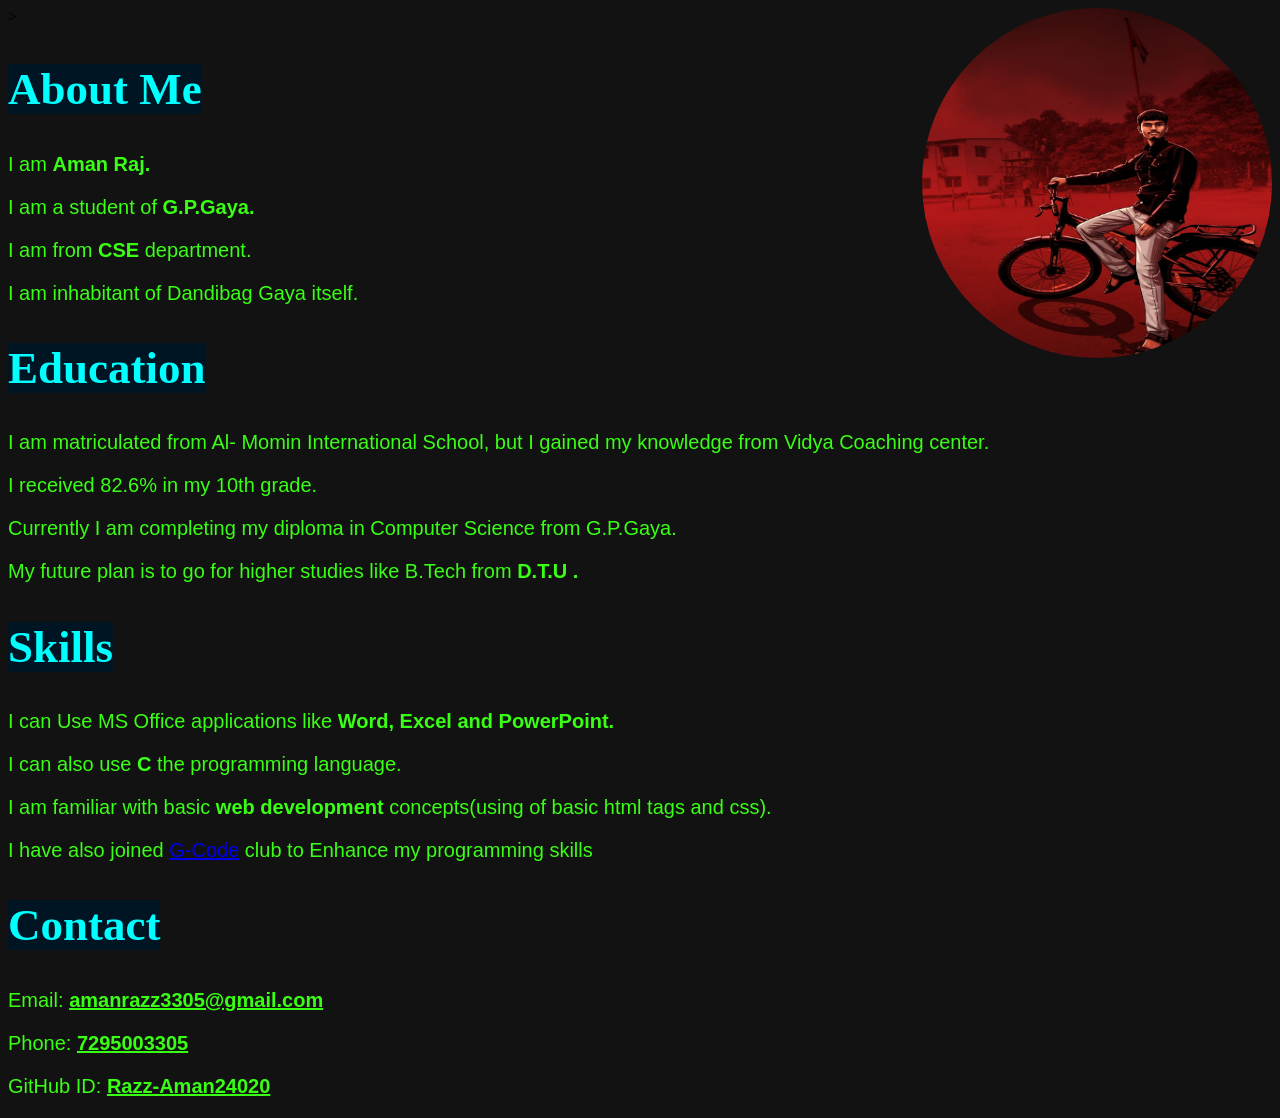
==== index.html @ bafdcde6 "Update index.html" ====
<!DOCTYPE html>
<html>
<head>
    <title>Resume</title>
    <link rel="stylesheet" href="resume.css">
</head>
<body>
    <img src="2nd photo.jpeg" height="350" width="350" style="border-radius: 50%;float: right;"class="profile-pic"> >
    <section> 
        <h1><mark>About Me</mark></h1>
        <p>I am <b>Aman Raj.</b></p>
        <p>I am a student of <b>G.P.Gaya.</b></p>
        <p>I am from <b>CSE </b>department.</p>
        <p>I am inhabitant of Dandibag Gaya itself. </p>
    </section>
    <section>
        <h1><mark>Education</mark></h1>
        <p>I am matriculated from Al- Momin International School, but I gained my knowledge from Vidya Coaching center.</p>
        <p>I received 82.6% in my 10th grade.</p>
        <p>Currently I am completing my diploma in Computer Science from G.P.Gaya.</p>
        <p>My future plan is to go for higher studies like B.Tech from <b>D.T.U .</b></p>
    </section>
    <section> 
        <h1><mark>Skills</mark></h1>
        <p>I can Use MS Office applications like<b> Word, Excel and PowerPoint.</b></p>
        <p>I can also use <b>C</b> the programming language. </p>
        <p>I am familiar with basic <b>web development </b>concepts(using of basic html tags and css).</p>
        <p>I have also joined <a href="https://gcodeclub.in">G-Code</a> club to Enhance my programming skills</p>
    </section>
    <section>
        <h1><mark>Contact</mark></h1>
        <p>Email: <b><u>amanrazz3305@gmail.com</u></b></p>
        <p>Phone: <b><u>7295003305</u></b></p>
        <p>GitHub ID: <b><u>Razz-Aman24020</u></b></p>
    </section>
    
</body>
</html>
---- resume.css ----
body{
    background-color:#121212;
}
h1{
color: cyan;
font-size: 45px;
}
mark{
    background-color: #001524;
    color:cyan;}
p{
    color: #39ff14;
    font-size: 20px;
    font-family: 'Franklin Gothic Medium', 'Arial Narrow', Arial, sans-serif;
}
.profile-pic:hover
{
    transition: transform 2s ease;
    transform-style: preserve-3d;
}
.profile-pic:hover{
   transform: perspective(1000px) rotateY(360deg);
}
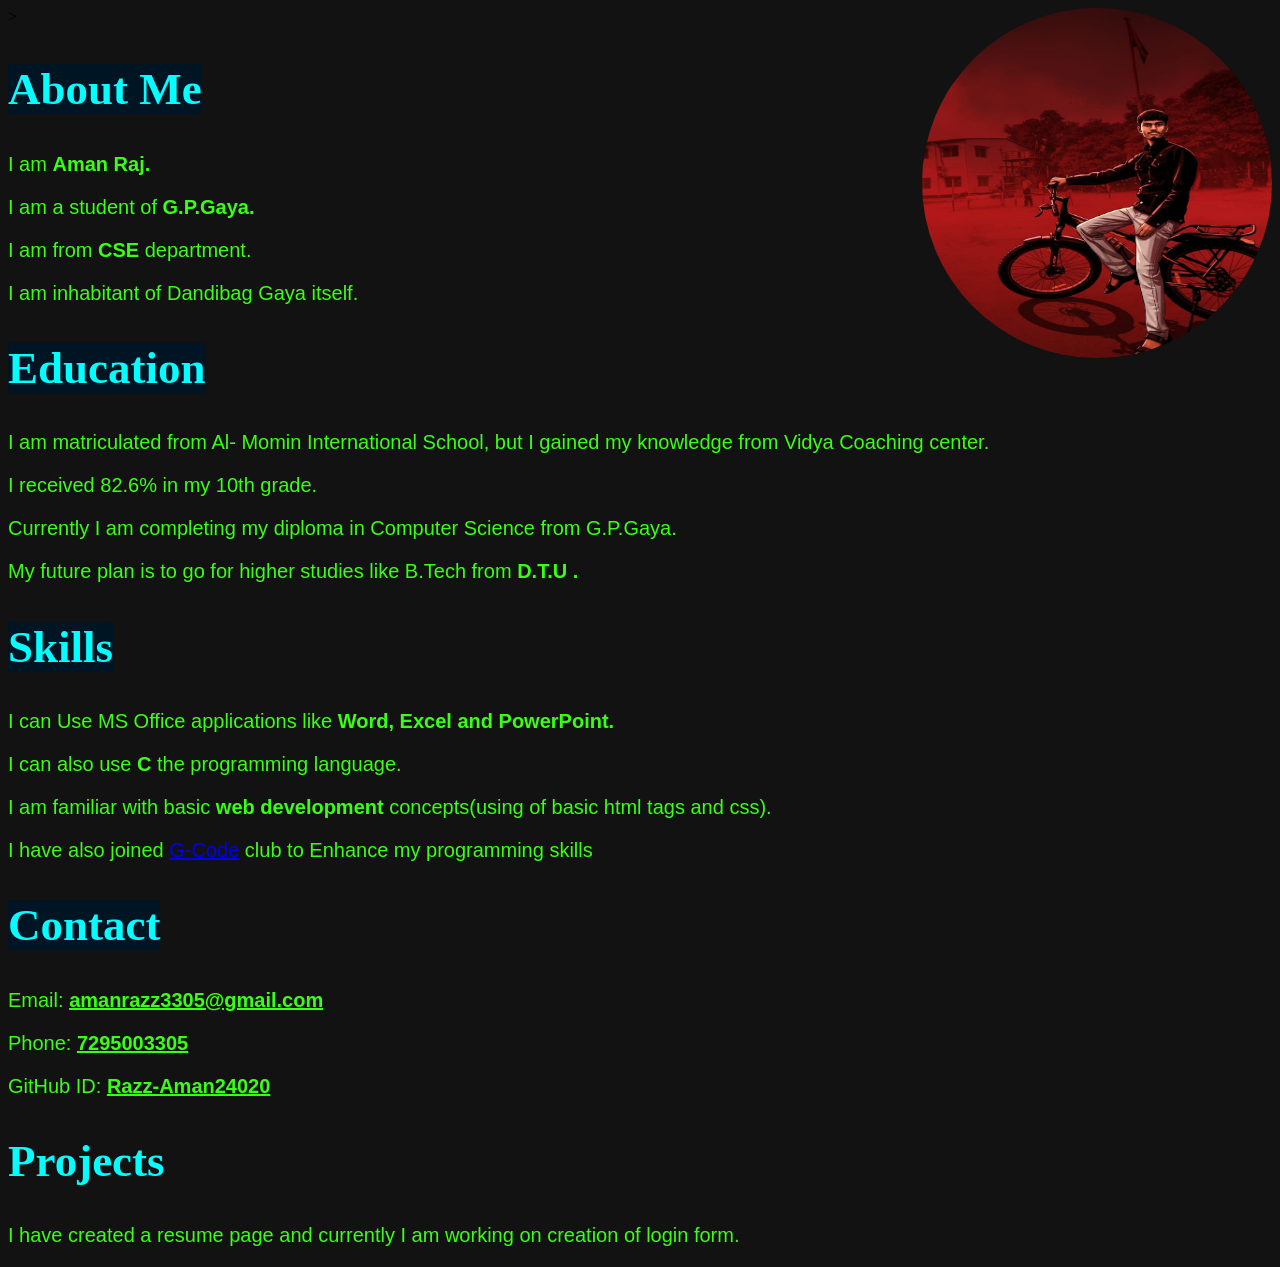
==== commit fee6f263: "Update index.html" ====
--- a/index.html
+++ b/index.html
@@ -33,6 +33,10 @@
         <p>Phone: <b><u>7295003305</u></b></p>
         <p>GitHub ID: <b><u>Razz-Aman24020</u></b></p>
     </section>
+    <section>
+        <h1>Projects</h1>
+        <p>I have created a resume page and currently I am working on creation of login form.</p>
+    </section>
     
 </body>
 </html>
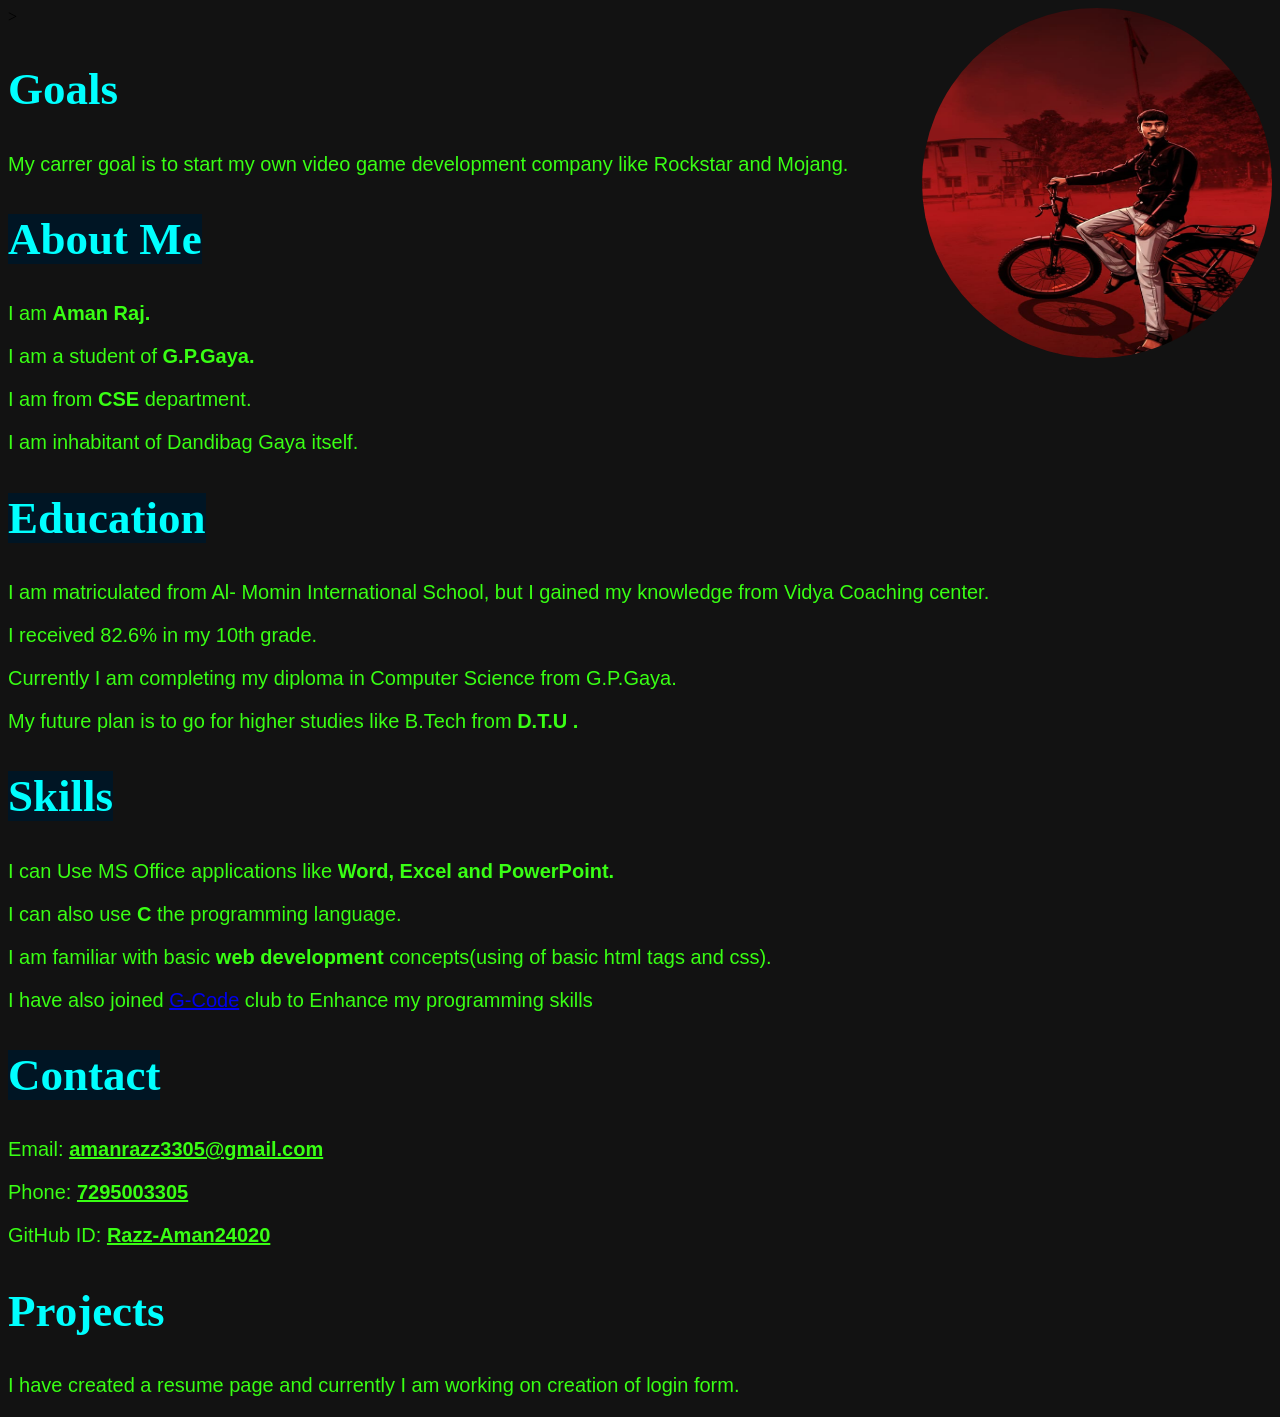
==== commit 0028ce2b: "Update index.html" ====
--- a/index.html
+++ b/index.html
@@ -6,6 +6,10 @@
 </head>
 <body>
     <img src="2nd photo.jpeg" height="350" width="350" style="border-radius: 50%;float: right;"class="profile-pic"> >
+    <section>
+        <h1>Goals</h1>
+        <p>My carrer goal is to start my own video game development company like Rockstar and Mojang. </p>
+    </section>
     <section> 
         <h1><mark>About Me</mark></h1>
         <p>I am <b>Aman Raj.</b></p>
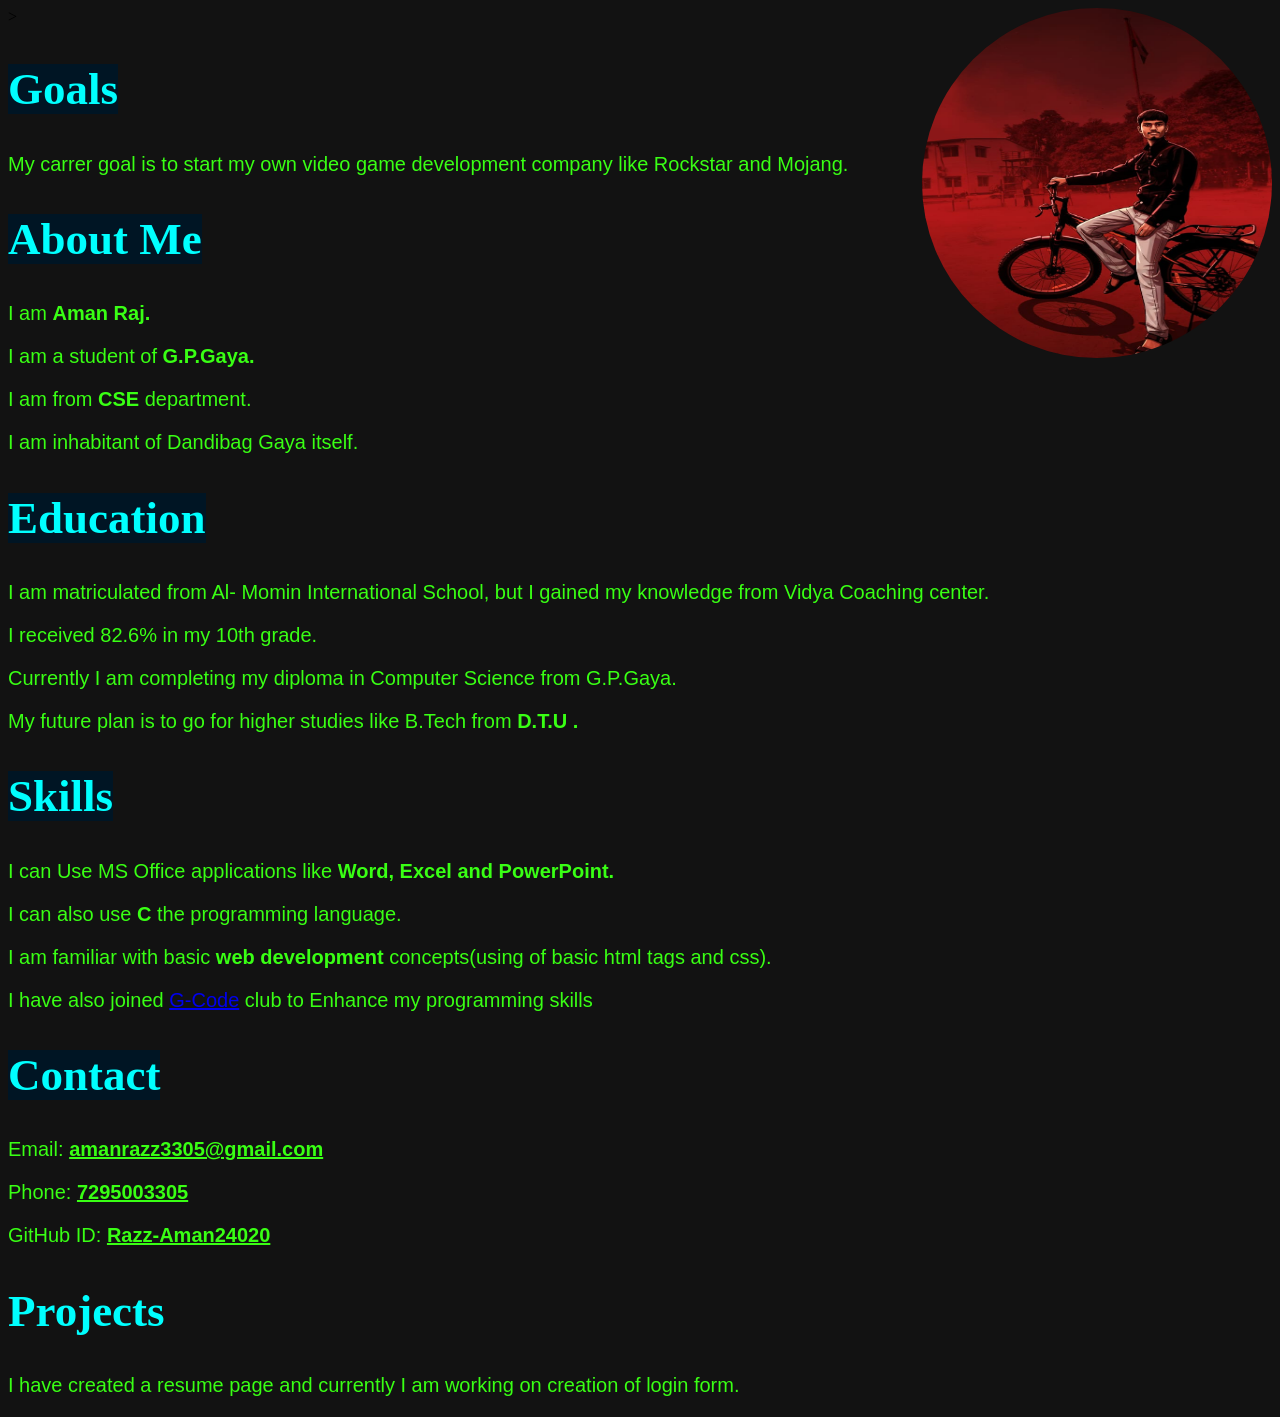
==== commit fff0833c: "Update index.html" ====
--- a/index.html
+++ b/index.html
@@ -7,7 +7,7 @@
 <body>
     <img src="2nd photo.jpeg" height="350" width="350" style="border-radius: 50%;float: right;"class="profile-pic"> >
     <section>
-        <h1>Goals</h1>
+        <h1><mark>Goals</mark></h1>
         <p>My carrer goal is to start my own video game development company like Rockstar and Mojang. </p>
     </section>
     <section> 
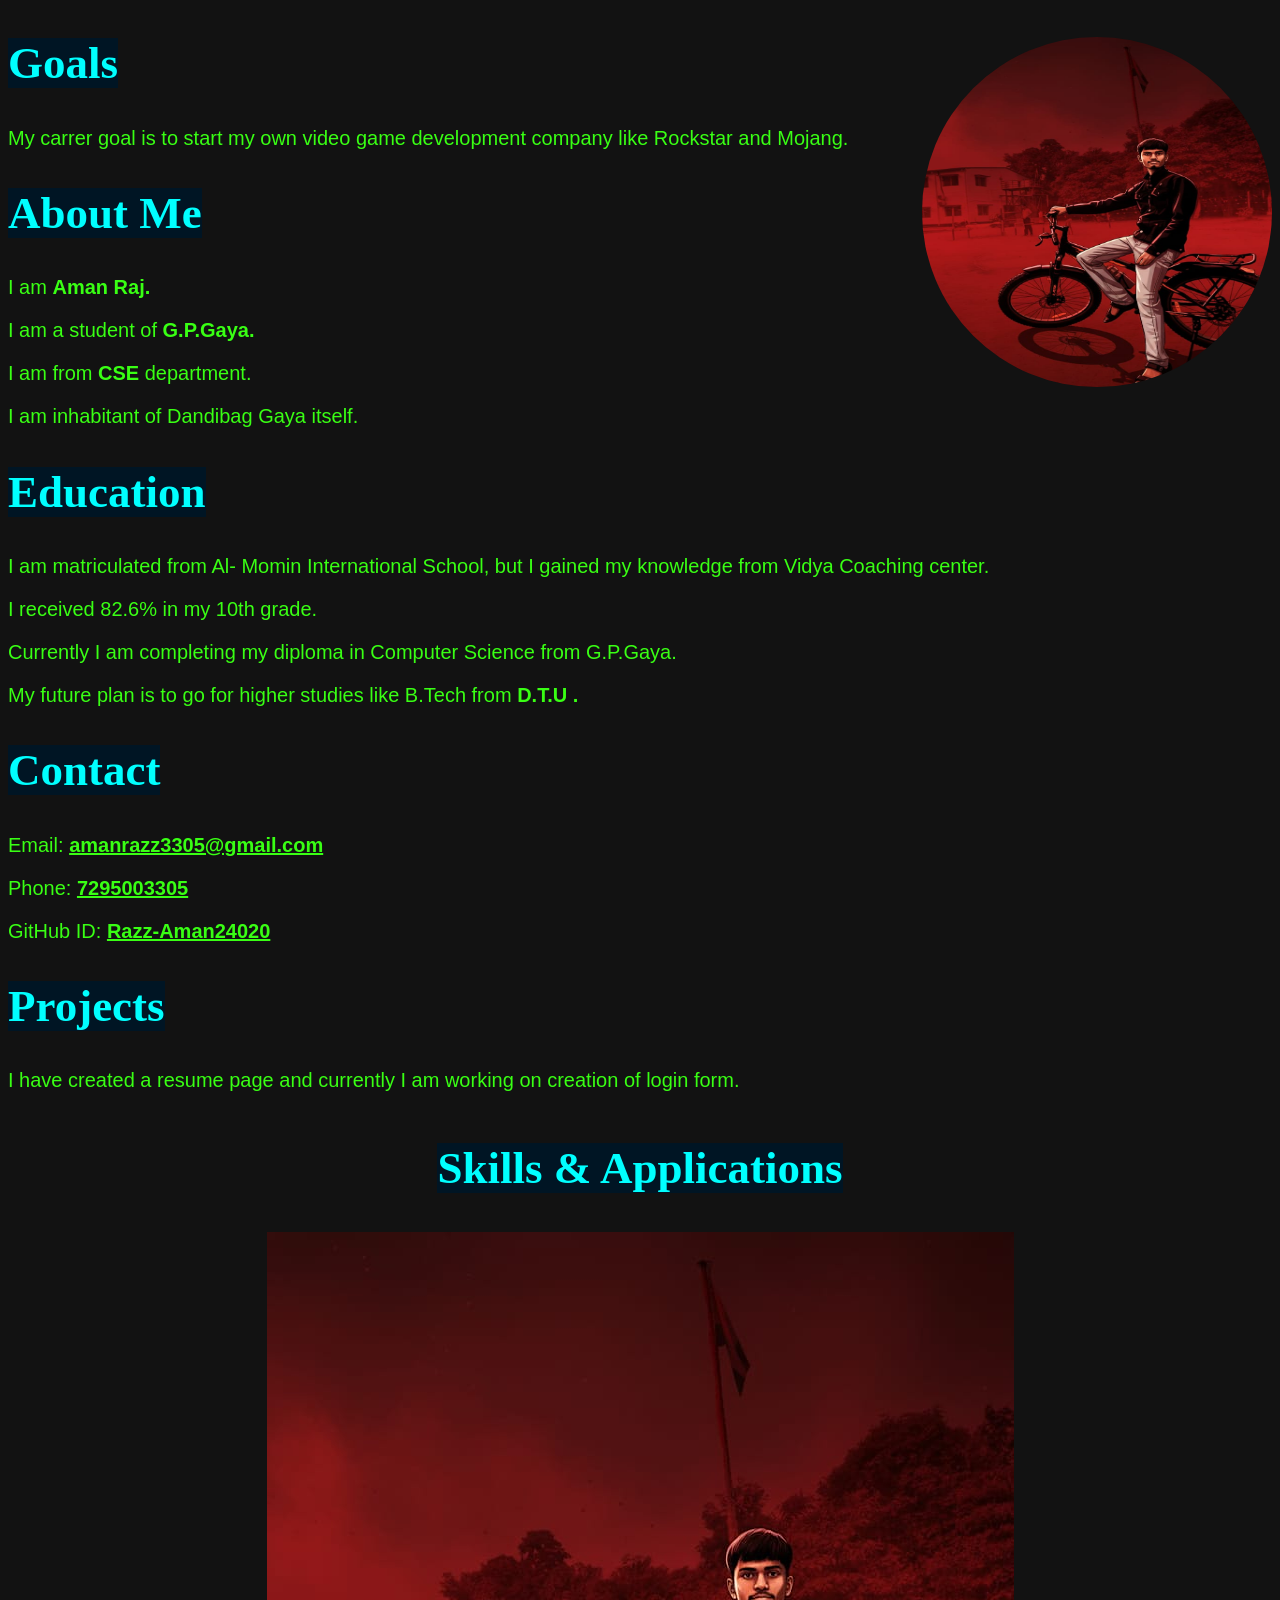
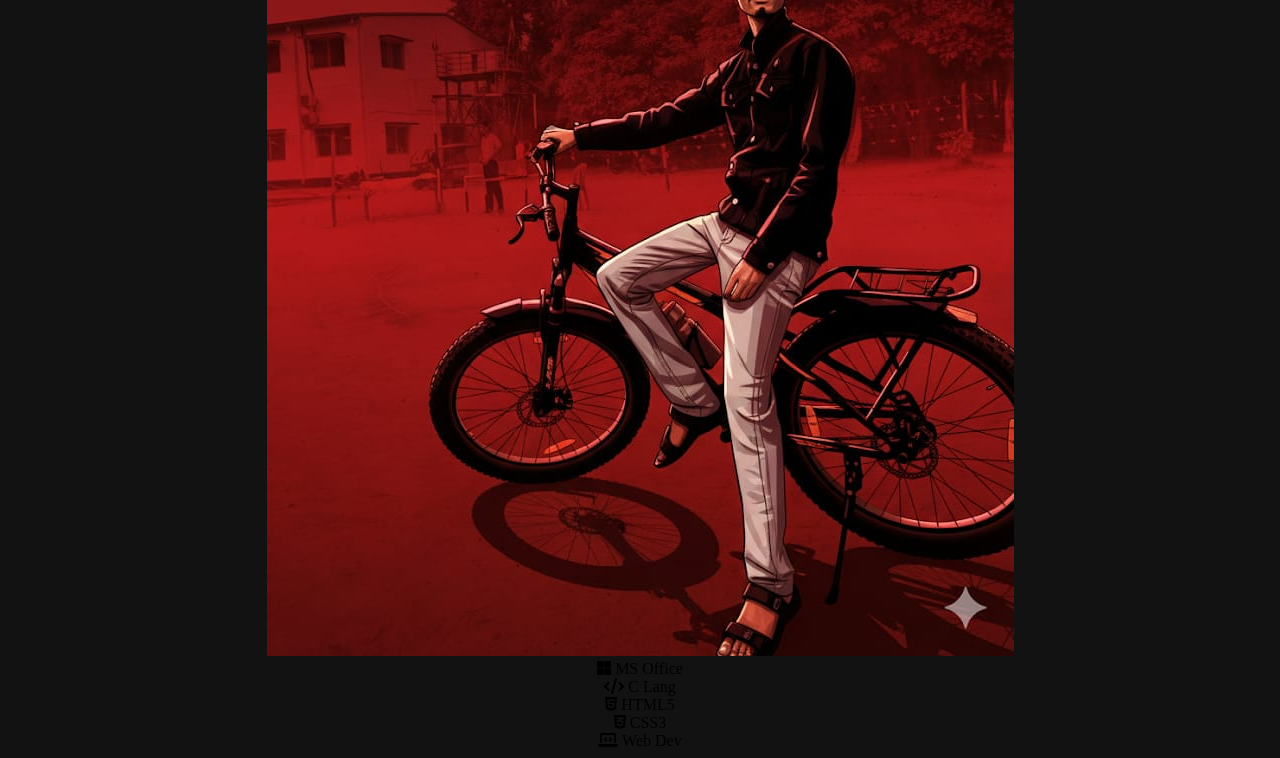
==== commit 137073a5: "Update index.html" ====
--- a/index.html
+++ b/index.html
@@ -3,13 +3,16 @@
 <head>
     <title>Resume</title>
     <link rel="stylesheet" href="resume.css">
+    <link rel="stylesheet" href="https://cdnjs.cloudflare.com/ajax/libs/font-awesome/6.5.1/css/all.min.css">
 </head>
 <body>
-    <img src="2nd photo.jpeg" height="350" width="350" style="border-radius: 50%;float: right;"class="profile-pic"> >
+    <img src="2nd photo.jpeg" height="350" width="350" style="border-radius: 50%; float: right;" class="profile-pic">
+    
     <section>
         <h1><mark>Goals</mark></h1>
         <p>My carrer goal is to start my own video game development company like Rockstar and Mojang. </p>
     </section>
+    
     <section> 
         <h1><mark>About Me</mark></h1>
         <p>I am <b>Aman Raj.</b></p>
@@ -17,6 +20,7 @@
         <p>I am from <b>CSE </b>department.</p>
         <p>I am inhabitant of Dandibag Gaya itself. </p>
     </section>
+    
     <section>
         <h1><mark>Education</mark></h1>
         <p>I am matriculated from Al- Momin International School, but I gained my knowledge from Vidya Coaching center.</p>
@@ -24,22 +28,48 @@
         <p>Currently I am completing my diploma in Computer Science from G.P.Gaya.</p>
         <p>My future plan is to go for higher studies like B.Tech from <b>D.T.U .</b></p>
     </section>
-    <section> 
-        <h1><mark>Skills</mark></h1>
-        <p>I can Use MS Office applications like<b> Word, Excel and PowerPoint.</b></p>
-        <p>I can also use <b>C</b> the programming language. </p>
-        <p>I am familiar with basic <b>web development </b>concepts(using of basic html tags and css).</p>
-        <p>I have also joined <a href="https://gcodeclub.in">G-Code</a> club to Enhance my programming skills</p>
-    </section>
+
     <section>
         <h1><mark>Contact</mark></h1>
         <p>Email: <b><u>amanrazz3305@gmail.com</u></b></p>
         <p>Phone: <b><u>7295003305</u></b></p>
         <p>GitHub ID: <b><u>Razz-Aman24020</u></b></p>
     </section>
+    
     <section>
-        <h1>Projects</h1>
+        <h1><mark>Projects</mark></h1>
         <p>I have created a resume page and currently I am working on creation of login form.</p>
+    </section>
+
+    <!-- SKILLS SECTION MOVED TO BOTTOM -->
+    <section style="text-align: center; margin-top: 50px;"> 
+        <h1><mark>Skills & Applications</mark></h1>
+        
+        <div class="orbit-container">
+            <img src="2nd photo.jpeg" class="center-model" alt="Aman Raj">
+            
+            <!-- Notice the delays are now -3s, -6s, etc. because the animation is 15s total -->
+            <div class="icon-wrapper" style="--delay: 0s;">
+                <i class="fa-brands fa-microsoft"></i>
+                <span class="icon-text">MS Office</span>
+            </div>
+            <div class="icon-wrapper" style="--delay: -3s;">
+                <i class="fa-solid fa-code"></i>
+                <span class="icon-text">C Lang</span>
+            </div>
+            <div class="icon-wrapper" style="--delay: -6s;">
+                <i class="fa-brands fa-html5"></i>
+                <span class="icon-text">HTML5</span>
+            </div>
+            <div class="icon-wrapper" style="--delay: -9s;">
+                <i class="fa-brands fa-css3-alt"></i>
+                <span class="icon-text">CSS3</span>
+            </div>
+            <div class="icon-wrapper" style="--delay: -12s;">
+                <i class="fa-solid fa-laptop-code"></i>
+                <span class="icon-text">Web Dev</span>
+            </div>
+        </div>
     </section>
     
 </body>
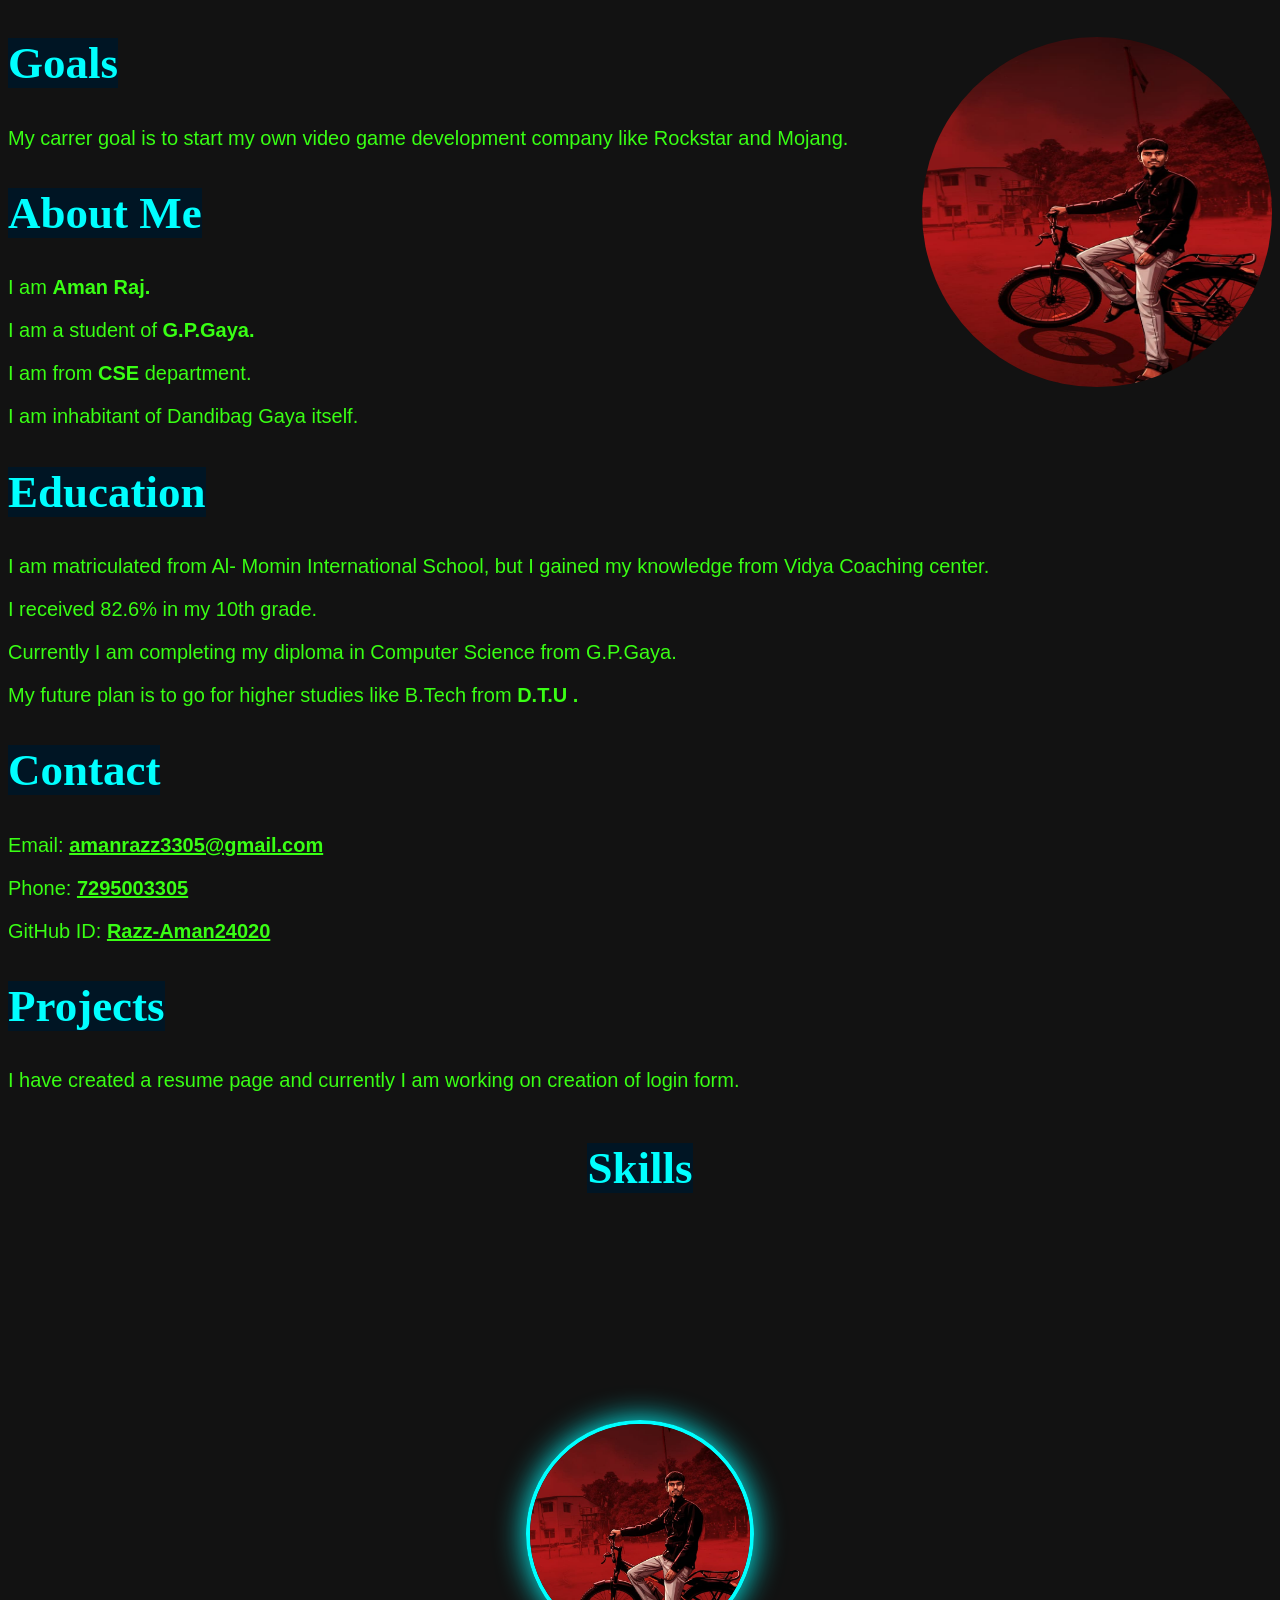
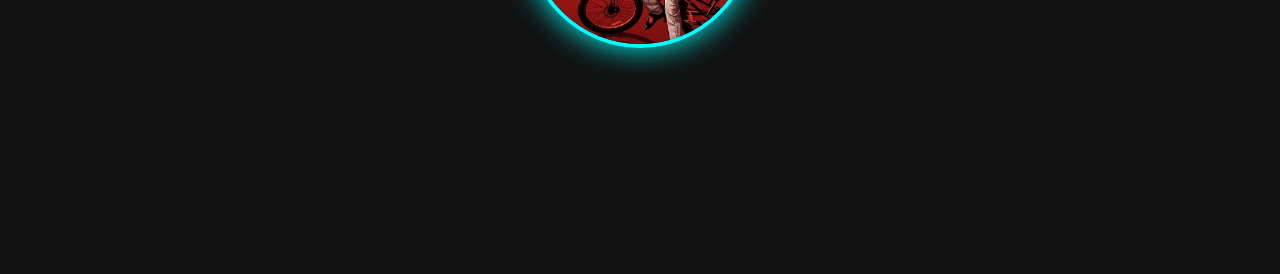
==== commit d79038a1: "Fix HTML formatting and structure" ====
--- a/index.html
+++ b/index.html
@@ -43,7 +43,7 @@
 
     <!-- SKILLS SECTION MOVED TO BOTTOM -->
     <section style="text-align: center; margin-top: 50px;"> 
-        <h1><mark>Skills & Applications</mark></h1>
+        <h1><mark>Skills</mark></h1>
         
         <div class="orbit-container">
             <img src="2nd photo.jpeg" class="center-model" alt="Aman Raj">
--- a/resume.css
+++ b/resume.css
@@ -1,23 +1,102 @@
-body{
+body {
     background-color:#121212;
 }
-h1{
-color: cyan;
-font-size: 45px;
+
+h1 {
+    color: cyan;
+    font-size: 45px;
 }
-mark{
+
+mark {
     background-color: #001524;
-    color:cyan;}
-p{
+    color:cyan;
+}
+
+p {
     color: #39ff14;
     font-size: 20px;
     font-family: 'Franklin Gothic Medium', 'Arial Narrow', Arial, sans-serif;
 }
-.profile-pic:hover
-{
+
+.profile-pic {
     transition: transform 2s ease;
     transform-style: preserve-3d;
 }
-.profile-pic:hover{
+
+.profile-pic:hover {
    transform: perspective(1000px) rotateY(360deg);
-}+}
+
+
+
+.orbit-container {
+    position: relative;
+    width: 600px; 
+    height: 600px; 
+    margin: 40px auto;
+    display: flex;
+    justify-content: center;
+    align-items: center;
+}
+
+/* Bigger Center Picture */
+.center-model {
+    width: 220px; 
+    height: 220px; 
+    border-radius: 50%;
+    object-fit: cover; 
+    position: absolute;
+    z-index: 10;
+    border: 4px solid cyan;
+    box-shadow: 0 0 30px cyan, inset 0 0 20px rgba(0, 0, 0, 0.8);
+    animation: float 4s ease-in-out infinite;
+}
+
+/* Bigger Icons and Text container */
+.icon-wrapper {
+    position: absolute;
+    font-size: 55px; 
+    color: #39ff14;  
+    filter: drop-shadow(0 0 10px #39ff14); 
+    
+    
+    display: flex;
+    flex-direction: column;
+    align-items: center;
+    justify-content: center;
+
+    
+    animation: orbit 15s linear infinite;
+    animation-delay: var(--delay);
+}
+
+.icon-text {
+    font-family: 'Franklin Gothic Medium', 'Arial Narrow', Arial, sans-serif;
+    font-size: 18px;
+    color: cyan;
+    margin-top: 10px;
+    font-weight: bold;
+    text-shadow: 0 0 5px #000;
+}
+
+
+
+@keyframes orbit {
+    0% {
+       
+        transform: rotate(0deg) translateX(240px) rotate(0deg);
+    }
+    100% {
+    
+        transform: rotate(360deg) translateX(240px) rotate(-360deg);
+    }
+}
+
+@keyframes float {
+    0%, 100% {
+        transform: translateY(0);
+    }
+    50% {
+        transform: translateY(-15px);
+    }
+}
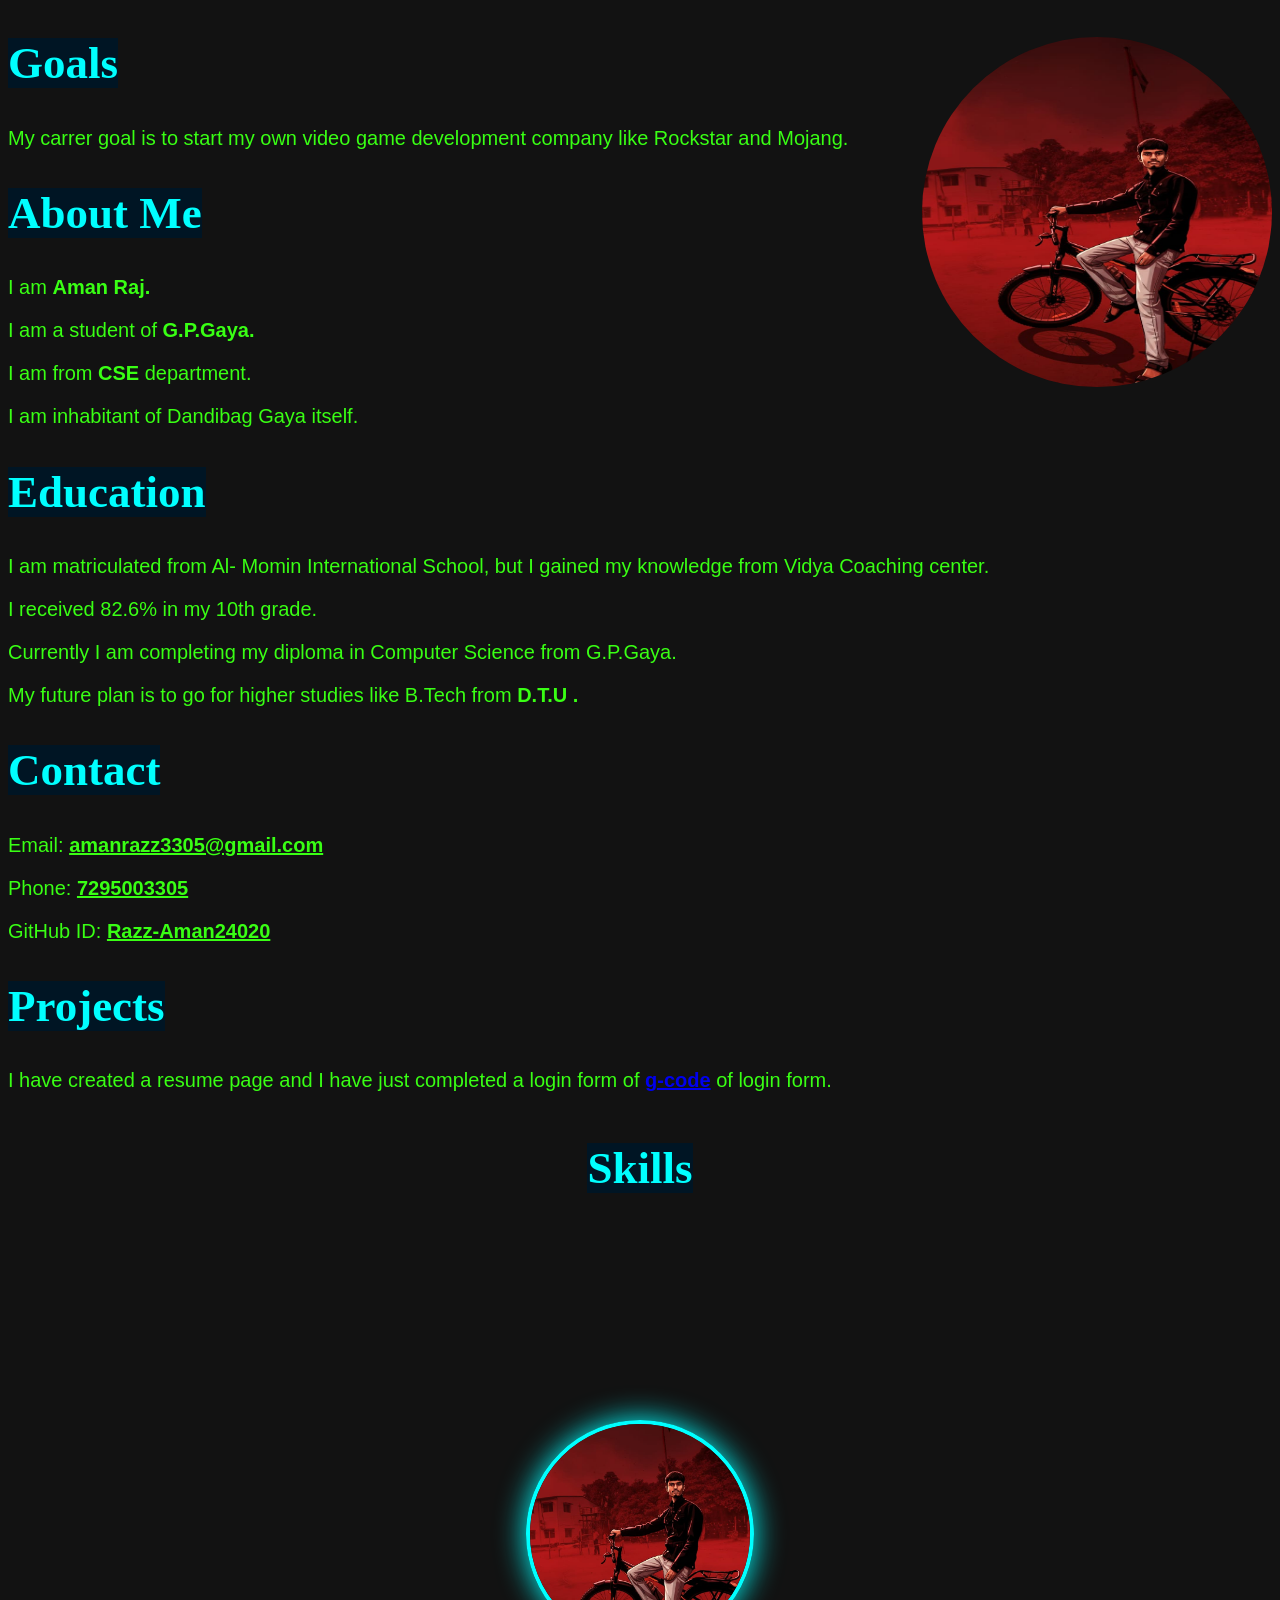
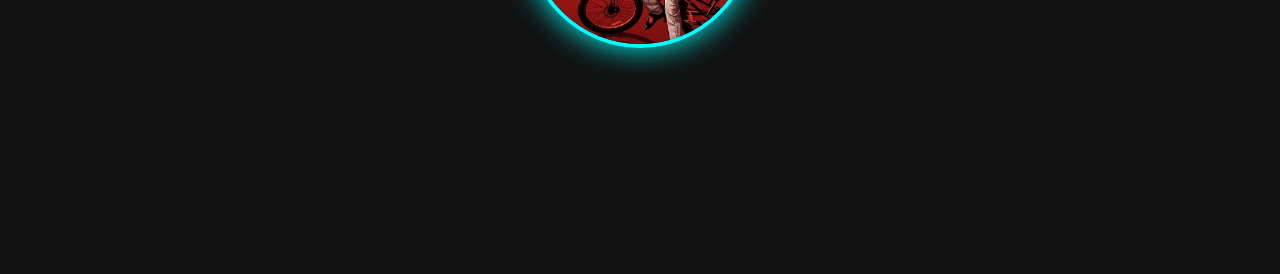
==== commit a1c5c95d: "Update index.html" ====
--- a/index.html
+++ b/index.html
@@ -33,12 +33,12 @@
         <h1><mark>Contact</mark></h1>
         <p>Email: <b><u>amanrazz3305@gmail.com</u></b></p>
         <p>Phone: <b><u>7295003305</u></b></p>
-        <p>GitHub ID: <b><u>Razz-Aman24020</u></b></p>
+        <p>GitHub ID: <b> <a href="https://github.com/Razz-Aman24020" target="_blank" style="color: #39ff14;">Razz-Aman24020</a></b></p>
     </section>
     
     <section>
         <h1><mark>Projects</mark></h1>
-        <p>I have created a resume page and currently I am working on creation of login form.</p>
+        <p>I have created a resume page and  I have just completed a login form of <b> <a href="https://razz-aman24020.github.io/Login_Form/ style="color: #39ff14;">g-code</a></b> of login form.</p>
     </section>
 
     <!-- SKILLS SECTION MOVED TO BOTTOM -->
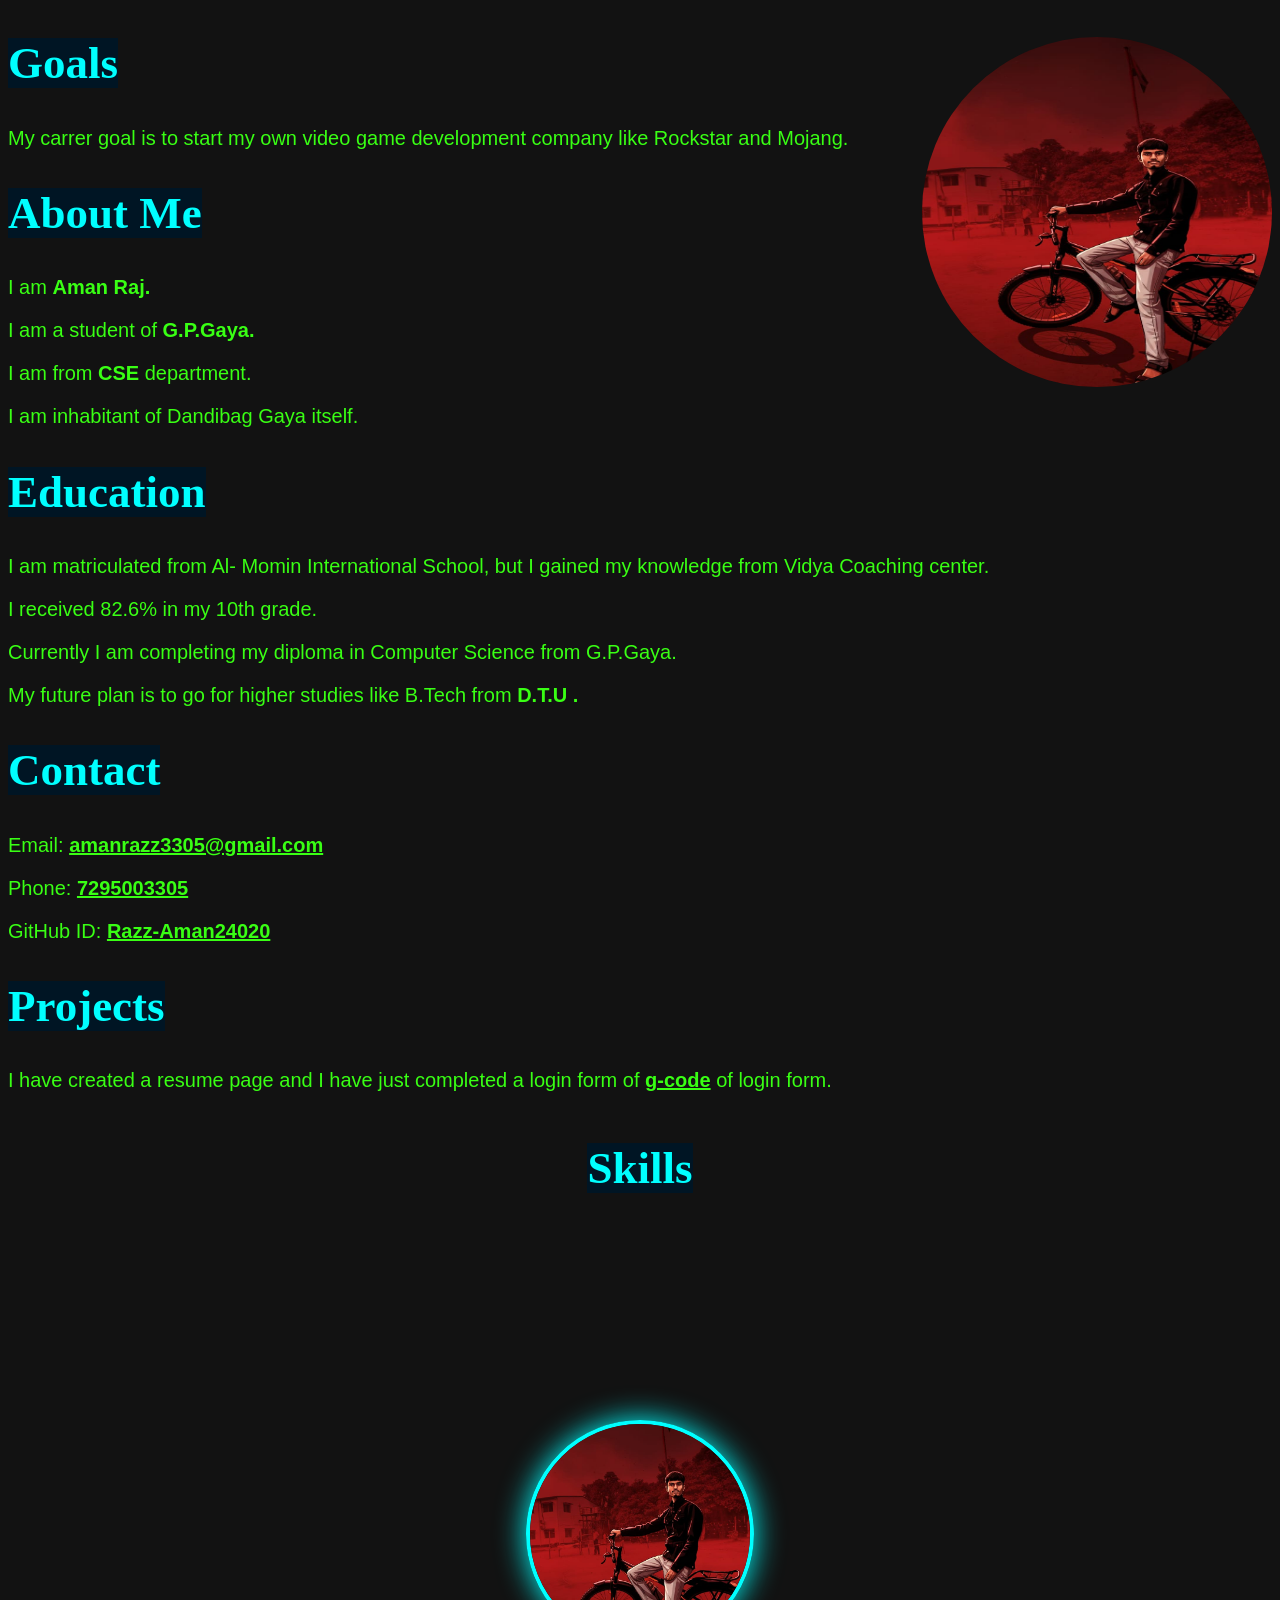
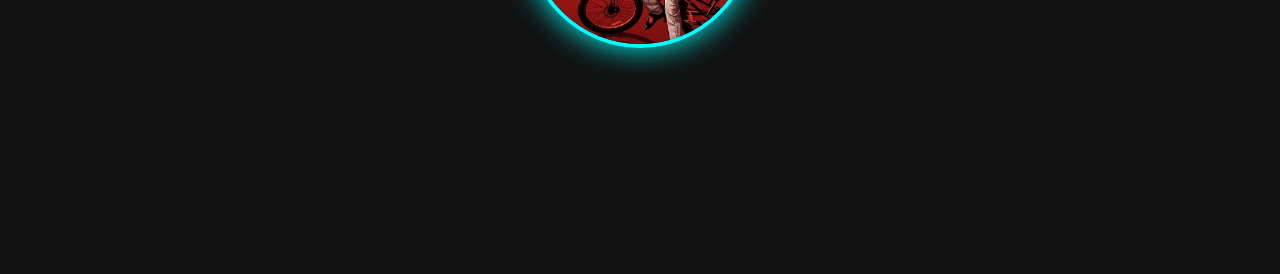
==== commit 356104a7: "Fix HTML structure and update content" ====
--- a/index.html
+++ b/index.html
@@ -38,7 +38,7 @@
     
     <section>
         <h1><mark>Projects</mark></h1>
-        <p>I have created a resume page and  I have just completed a login form of <b> <a href="https://razz-aman24020.github.io/Login_Form/ style="color: #39ff14;">g-code</a></b> of login form.</p>
+        <p>I have created a resume page and  I have just completed a login form of <b> <a href="https://razz-aman24020.github.io/Login_Form/" style="color: #39ff14;">g-code</a></b> of login form.</p>
     </section>
 
     <!-- SKILLS SECTION MOVED TO BOTTOM -->
